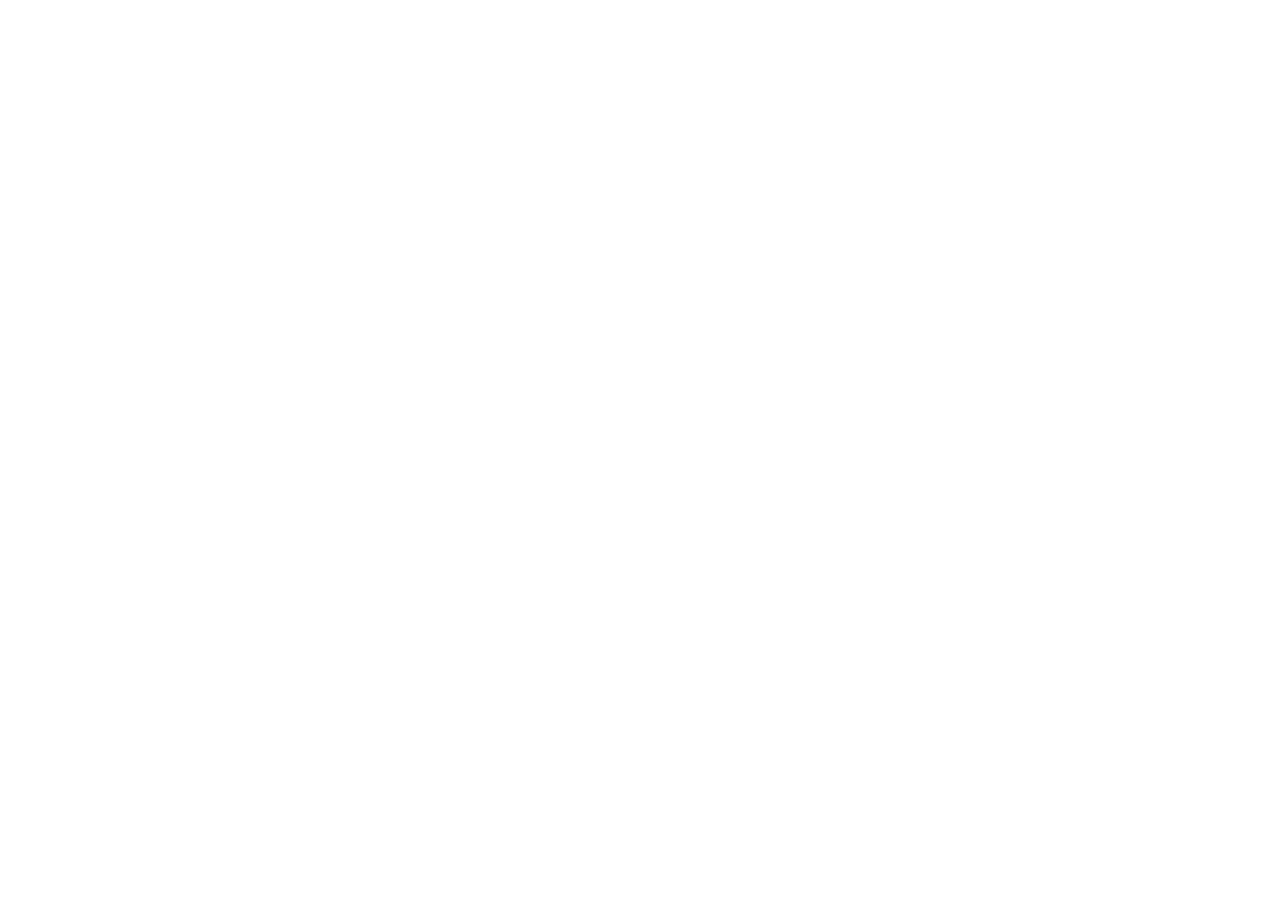
==== index.html @ 898188dc "Criado o arquivo html" ====
<!DOCTYPE html>
<html lang="en">
<head>
    <meta charset="UTF-8">
    <meta http-equiv="X-UA-Compatible" content="IE=edge">
    <meta name="viewport" content="width=device-width, initial-scale=1.0">
    <title>Clínica Médica</title>
</head>
<body>
    
</body>
</html>
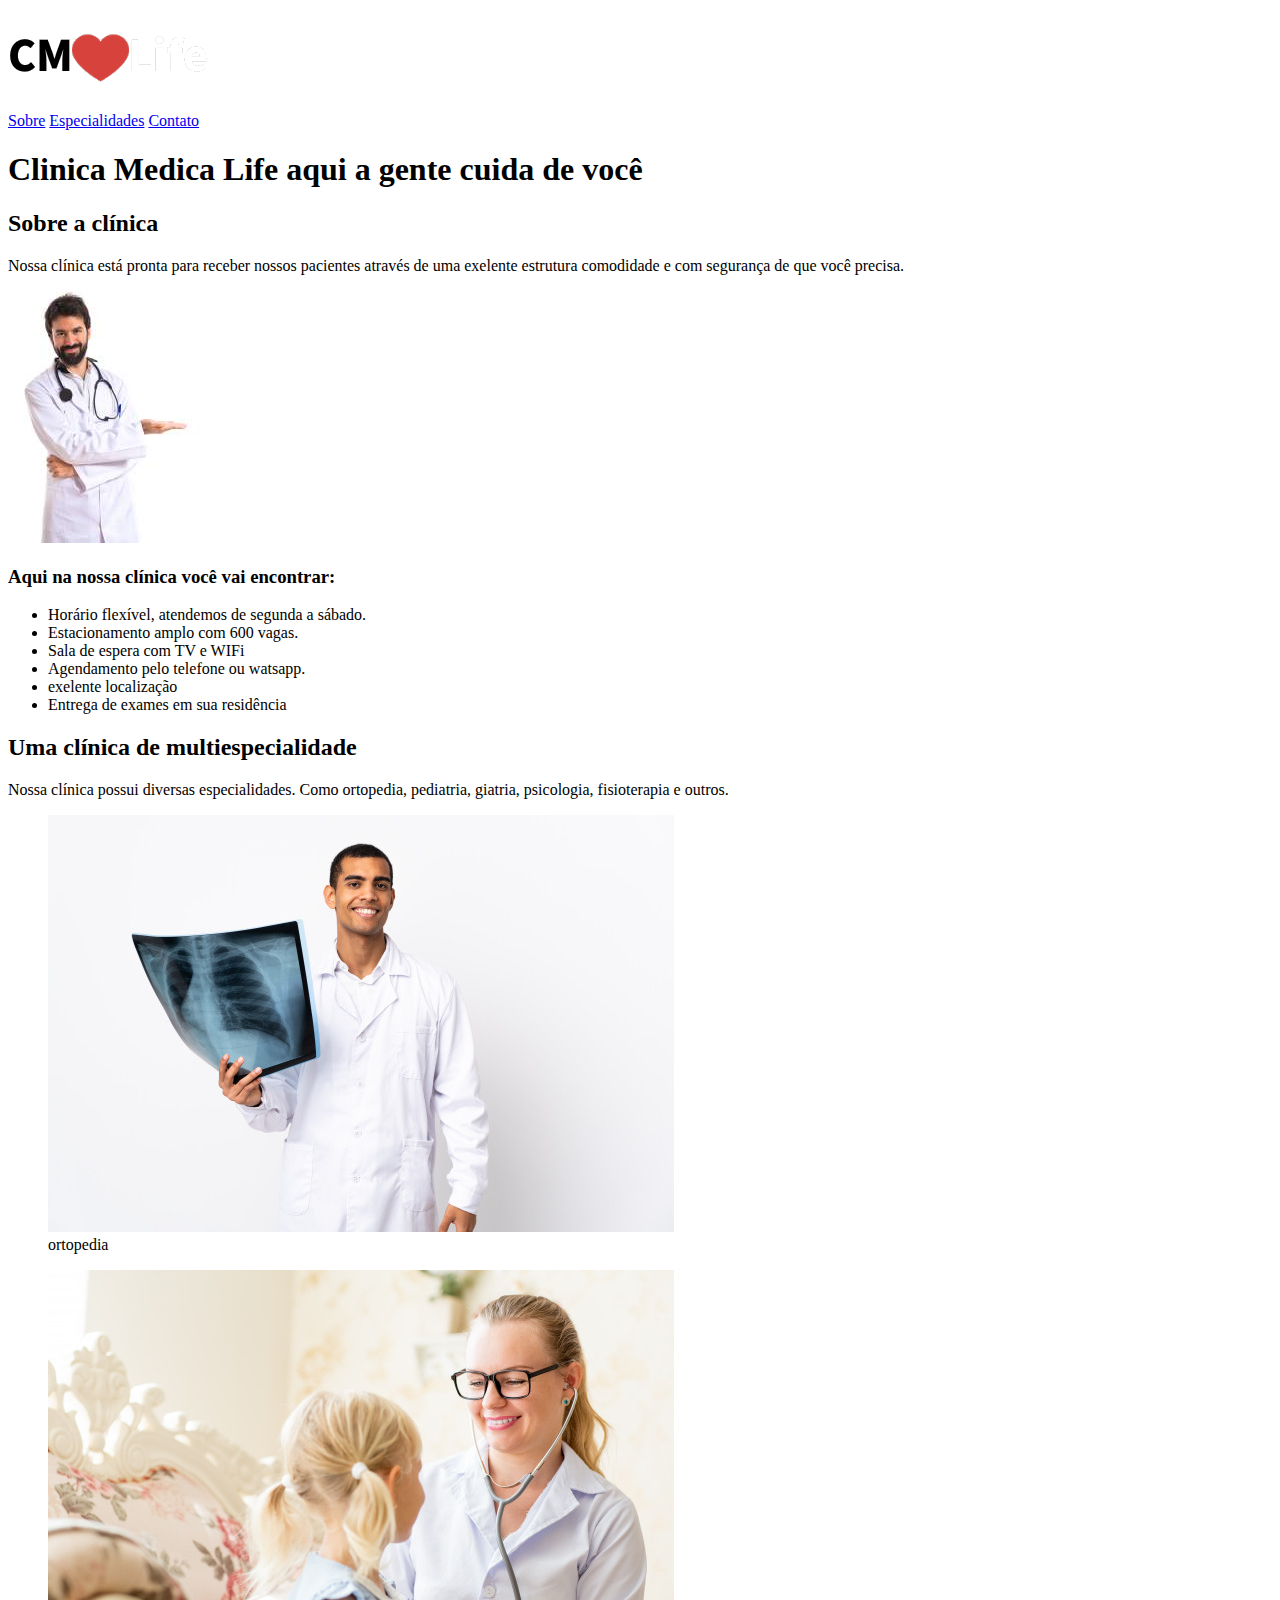
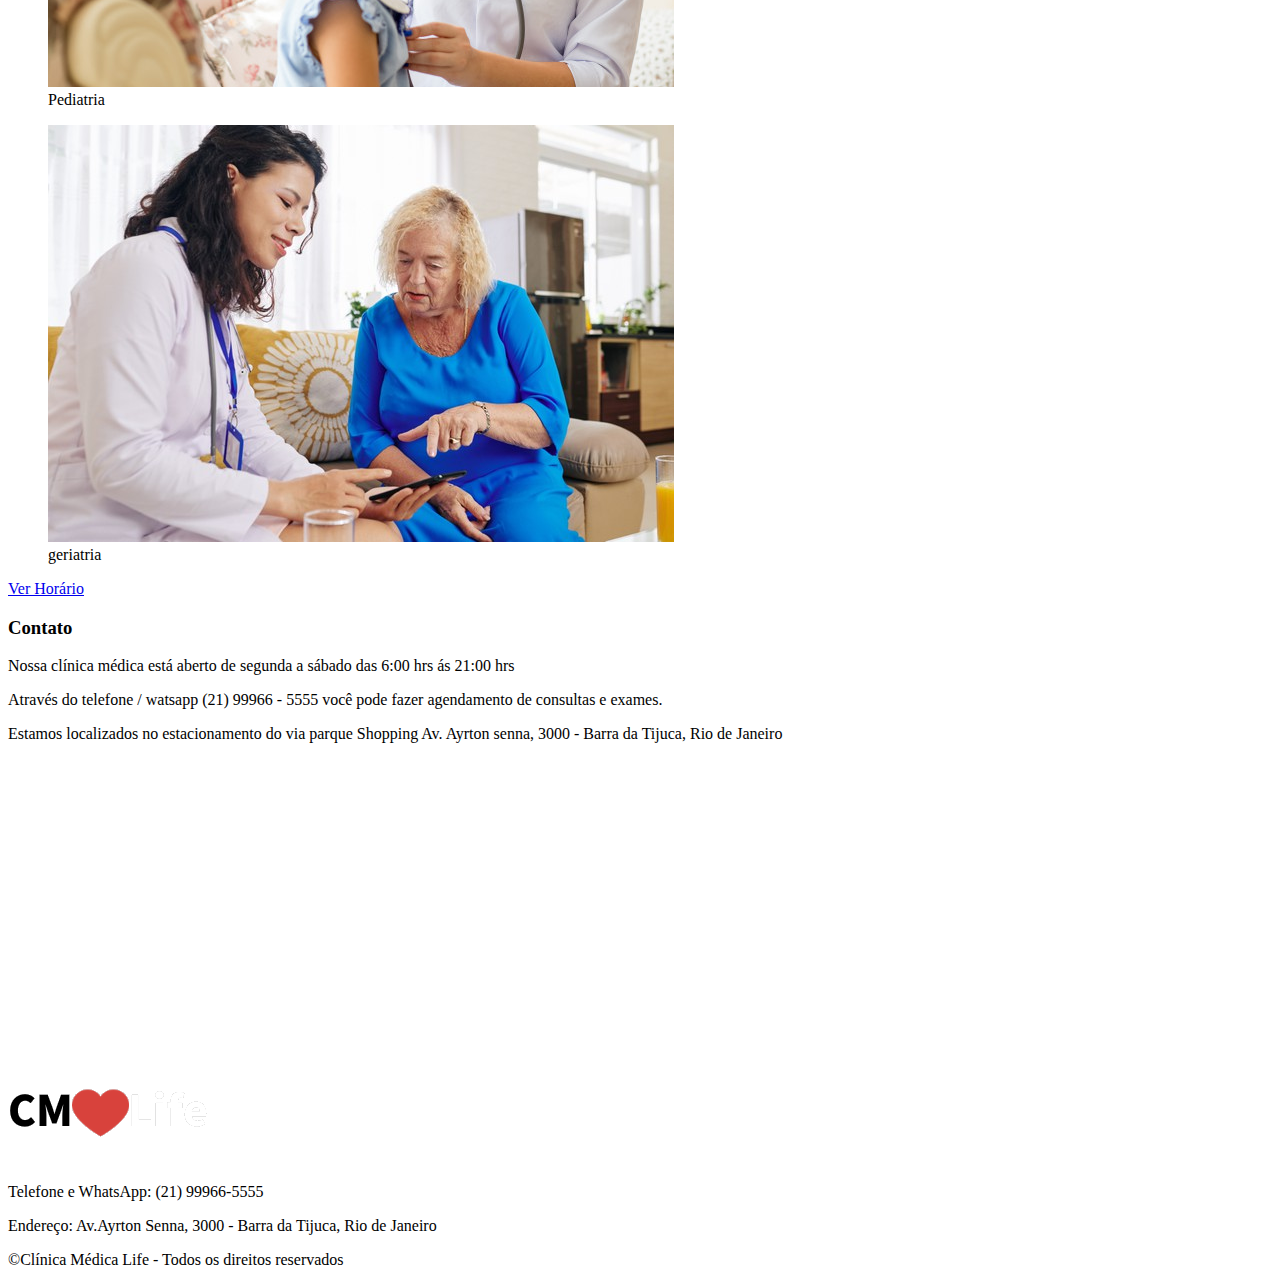
==== commit 9f37b336: "Adicionados as imagens" ====
--- a/index.html
+++ b/index.html
@@ -1,5 +1,5 @@
 <!DOCTYPE html>
-<html lang="en">
+<html lang="pt">
 <head>
     <meta charset="UTF-8">
     <meta http-equiv="X-UA-Compatible" content="IE=edge">
@@ -7,6 +7,80 @@
     <title>Clínica Médica</title>
 </head>
 <body>
-    
+    <header>
+    <div>
+        <a href="index.html"><img src="./assets/logo.png" alt="Logo da página inicial"></a>
+        <nav>
+            <a href="#sobre">Sobre</a>
+            <a href="#">Especialidades</a>
+            <a href="#contato">Contato</a>
+        </nav>
+    </div>
+    </header>
+    <main>
+      <section>
+        <div>
+            <h1>Clinica Medica Life aqui a gente cuida de você</h1>
+        </div>
+      </section>
+    <section id="sobre">
+        <div>
+            <h2>Sobre a clínica</h2>
+            <p>Nossa clínica está pronta para receber nossos pacientes através de uma exelente estrutura comodidade e com segurança de que você precisa.</p>
+        </div>
+        <div>
+            <img src="./assets/medico.jpg" alt="">
+            <div>
+                <h3>Aqui na nossa clínica você vai encontrar:</h3>
+                <ul>
+                    <li>Horário flexível, atendemos de segunda a sábado.</li>
+                    <li>Estacionamento amplo com 600 vagas.</li>
+                    <li>Sala de espera com TV e WIFi</li>
+                    <li>Agendamento pelo telefone ou watsapp.</li>
+                    <li>exelente localização</li>
+                    <li>Entrega de exames em sua residência</li>
+                </ul>
+            </div>
+        </div>
+    </section>
+    <section>
+        <div>
+            <h2>Uma clínica de multiespecialidade</h2>
+            <p>Nossa clínica possui diversas especialidades. Como ortopedia, pediatria, giatria, psicologia, fisioterapia e outros.</p>
+        </div>
+        <div>
+            <figure>
+                <img src="./assets/ortopedia.png" alt="">
+                <figcaption>ortopedia</figcaption>
+            </figure>
+            <figure>
+                <img src="./assets/pediatra.png" alt="">
+                <figcaption>Pediatria</figcaption>
+            </figure>
+            <figure>
+                <img src="./assets/geriatra.png" alt="">
+                <figcaption>geriatria</figcaption>
+            </figure>
+        </div>
+        <p><a href="#">Ver Horário</a></p>
+    </section>
+    <section id="contato">
+        <h3>Contato</h3>
+        <p>Nossa clínica médica está aberto de segunda a sábado das 6:00 hrs ás 21:00 hrs</p>
+        <p>Através do telefone / watsapp (21) 99966 - 5555 você pode fazer agendamento de consultas e exames.</p>
+        <p>Estamos localizados no estacionamento do via parque <span>Shopping Av. Ayrton senna, 3000 - Barra da Tijuca, Rio de Janeiro</span></p>
+        <iframe src="https://www.google.com/maps/embed?pb=!1m18!1m12!1m3!1d470398.2156053071!2d-43.726187392713584!3d-22.9138850283949!2m3!1f0!2f0!3f0!3m2!1i1024!2i768!4f13.1!3m3!1m2!1s0x9bde559108a05b%3A0x50dc426c672fd24e!2sRio%20de%20Janeiro%2C%20RJ%2C%20Brasil!5e0!3m2!1spt-PT!2smz!4v1662237728430!5m2!1spt-PT!2smz" width="1340" height="300" style="border:0;" allowfullscreen="" loading="lazy" referrerpolicy="no-referrer-when-downgrade"></iframe>
+    </section>
+    </main>
+    <footer>
+       <div>
+        <img src="./assets/logo.png" alt="">
+        <div>
+            <p>Telefone e WhatsApp: (21) 99966-5555</p>
+            <p>Endereço: Av.Ayrton Senna, 3000 - Barra da Tijuca, Rio de Janeiro</p>
+            <p>&copy;Clínica Médica Life - Todos os direitos reservados</p>
+        </div>
+       </div>
+    </footer>
 </body>
 </html>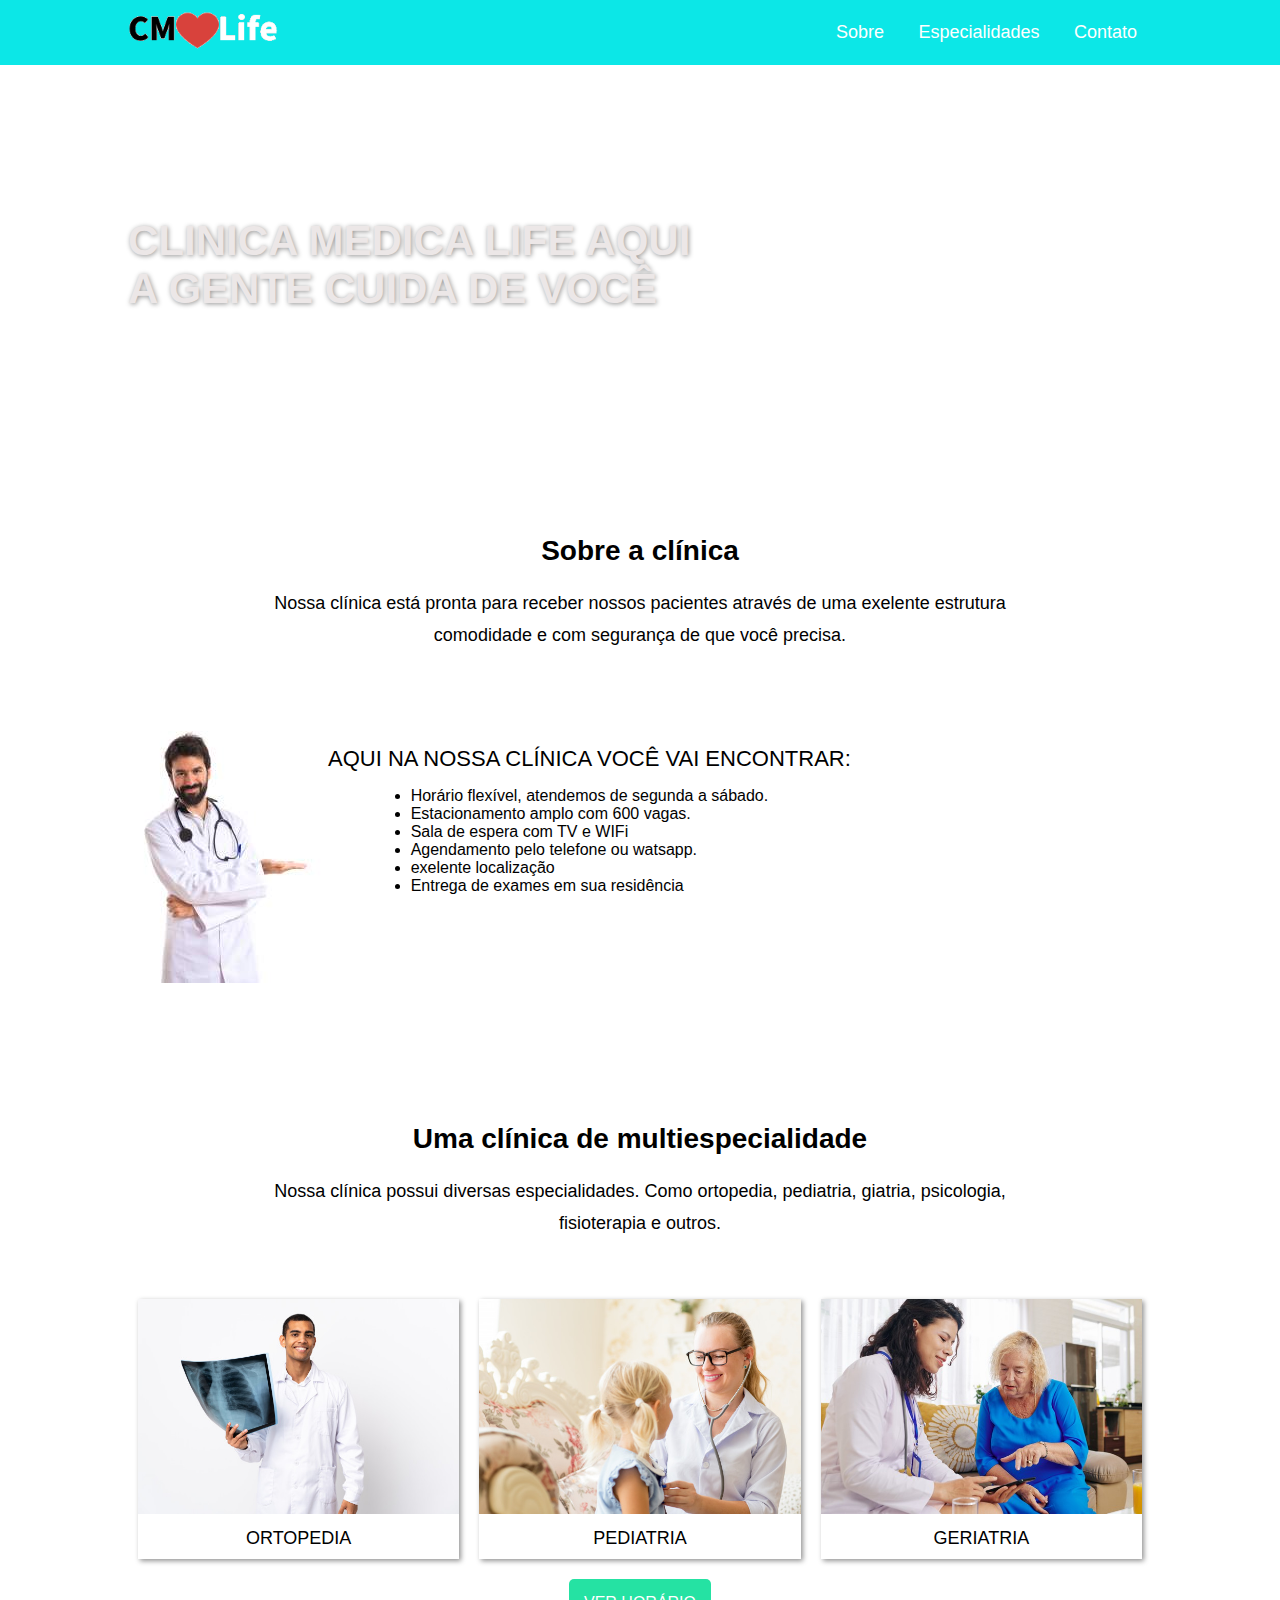
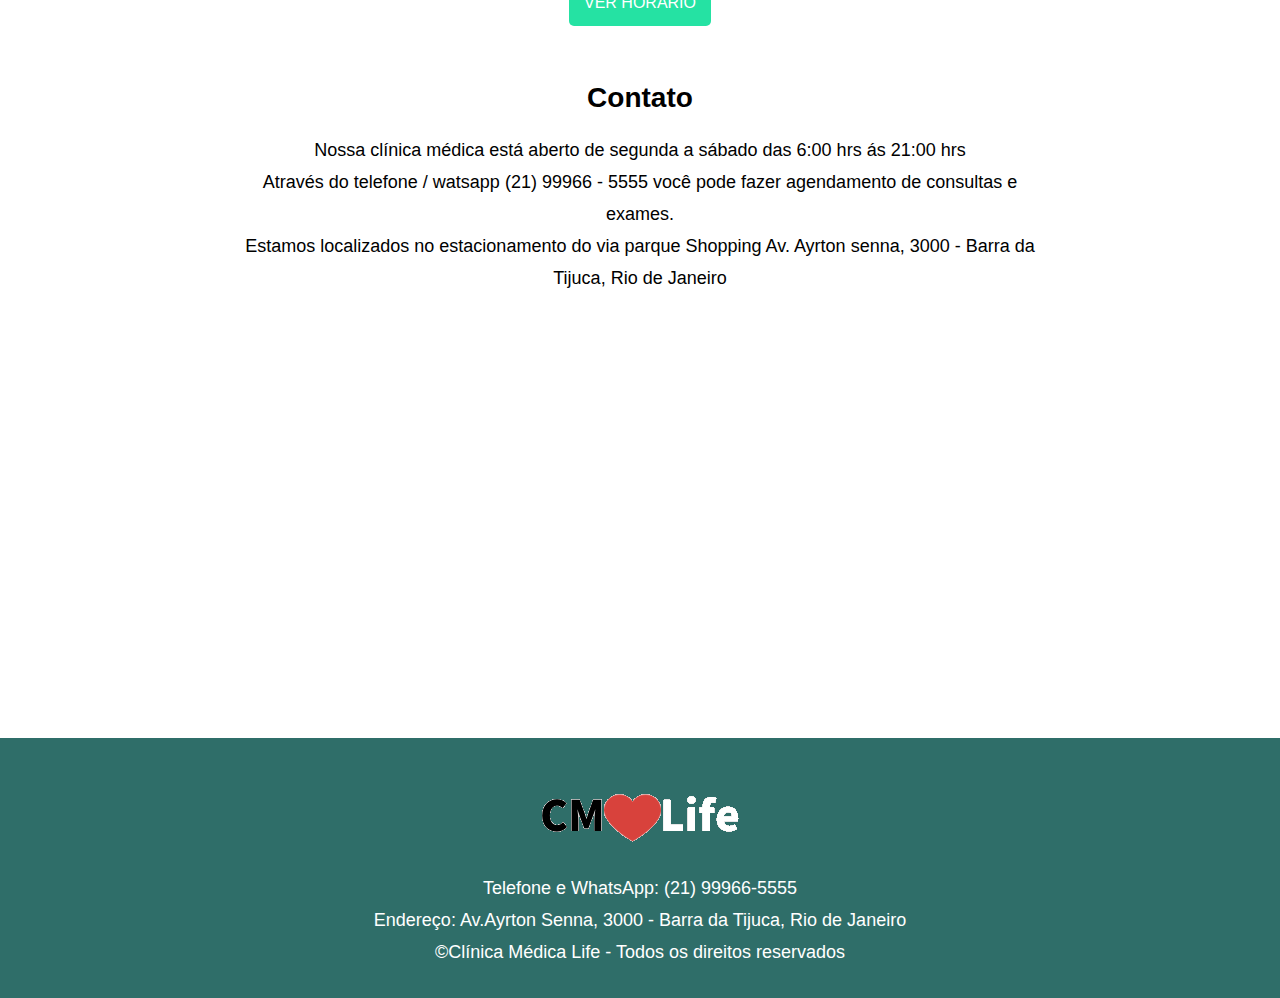
==== commit 49cbd4f3: "Já criei os estilos da página" ====
--- a/index.html
+++ b/index.html
@@ -4,33 +4,35 @@
     <meta charset="UTF-8">
     <meta http-equiv="X-UA-Compatible" content="IE=edge">
     <meta name="viewport" content="width=device-width, initial-scale=1.0">
+    <link rel="stylesheet" href="https://fonts.googleapis.com/css2?family=Source+Sans+Pro:ital,wght@0,200;0,300;0,400;0,600;0,700;0,900;1,200;1,300;1,400;1,600;1,700;1,900&display=swap">
+    <link rel="stylesheet" href="./css/estilos.css">
     <title>Clínica Médica</title>
 </head>
 <body>
-    <header>
-    <div>
+    <header class="tag_principal topo">
+    <div class="secao_limitada div_topo">
         <a href="index.html"><img src="./assets/logo.png" alt="Logo da página inicial"></a>
-        <nav>
+        <nav class="links_topo">
             <a href="#sobre">Sobre</a>
             <a href="#">Especialidades</a>
             <a href="#contato">Contato</a>
         </nav>
     </div>
     </header>
-    <main>
-      <section>
-        <div>
+    <main class="tag_principal">
+      <section class="secao_capa" >
+        <div class="secao_limitada">
             <h1>Clinica Medica Life aqui a gente cuida de você</h1>
         </div>
       </section>
-    <section id="sobre">
-        <div>
+    <section class="secao_limitada" id="sobre">
+        <div class="sobre">
             <h2>Sobre a clínica</h2>
             <p>Nossa clínica está pronta para receber nossos pacientes através de uma exelente estrutura comodidade e com segurança de que você precisa.</p>
         </div>
-        <div>
+        <div class="sobre_atendimento">
             <img src="./assets/medico.jpg" alt="">
-            <div>
+            <div class="detalhes_clinica">
                 <h3>Aqui na nossa clínica você vai encontrar:</h3>
                 <ul>
                     <li>Horário flexível, atendemos de segunda a sábado.</li>
@@ -43,13 +45,13 @@
             </div>
         </div>
     </section>
-    <section>
-        <div>
+    <section class="secao_limitada centraliza">
+        <div class="sobre">
             <h2>Uma clínica de multiespecialidade</h2>
             <p>Nossa clínica possui diversas especialidades. Como ortopedia, pediatria, giatria, psicologia, fisioterapia e outros.</p>
         </div>
-        <div>
-            <figure>
+        <div class="servicos">
+            <figure class="background">
                 <img src="./assets/ortopedia.png" alt="">
                 <figcaption>ortopedia</figcaption>
             </figure>
@@ -64,16 +66,16 @@
         </div>
         <p><a href="#">Ver Horário</a></p>
     </section>
-    <section id="contato">
-        <h3>Contato</h3>
+    <section class="sobre" id="contato">
+        <h2>Contato</h3>
         <p>Nossa clínica médica está aberto de segunda a sábado das 6:00 hrs ás 21:00 hrs</p>
         <p>Através do telefone / watsapp (21) 99966 - 5555 você pode fazer agendamento de consultas e exames.</p>
         <p>Estamos localizados no estacionamento do via parque <span>Shopping Av. Ayrton senna, 3000 - Barra da Tijuca, Rio de Janeiro</span></p>
-        <iframe src="https://www.google.com/maps/embed?pb=!1m18!1m12!1m3!1d470398.2156053071!2d-43.726187392713584!3d-22.9138850283949!2m3!1f0!2f0!3f0!3m2!1i1024!2i768!4f13.1!3m3!1m2!1s0x9bde559108a05b%3A0x50dc426c672fd24e!2sRio%20de%20Janeiro%2C%20RJ%2C%20Brasil!5e0!3m2!1spt-PT!2smz!4v1662237728430!5m2!1spt-PT!2smz" width="1340" height="300" style="border:0;" allowfullscreen="" loading="lazy" referrerpolicy="no-referrer-when-downgrade"></iframe>
+        <iframe src="https://www.google.com/maps/embed?pb=!1m18!1m12!1m3!1d470398.2156053071!2d-43.726187392713584!3d-22.9138850283949!2m3!1f0!2f0!3f0!3m2!1i1024!2i768!4f13.1!3m3!1m2!1s0x9bde559108a05b%3A0x50dc426c672fd24e!2sRio%20de%20Janeiro%2C%20RJ%2C%20Brasil!5e0!3m2!1spt-PT!2smz!4v1662237728430!5m2!1spt-PT!2smz" width="1024" height="400" style="border:0;" allowfullscreen="" loading="lazy" referrerpolicy="no-referrer-when-downgrade"></iframe>
     </section>
     </main>
-    <footer>
-       <div>
+    <footer id="footer" class="tag_principal sobre">
+       <div class="secao_limitada">
         <img src="./assets/logo.png" alt="">
         <div>
             <p>Telefone e WhatsApp: (21) 99966-5555</p>
--- a/css/estilos.css
+++ b/css/estilos.css
@@ -0,0 +1,382 @@
+* {
+    margin: 0;
+    padding: 0;
+    box-sizing: border-box;
+}
+
+body {
+    font-family: 'Source Prop', sans-serif;
+}
+
+.tag_principal {
+    width: 100%;
+    height: auto;
+}
+
+.secao_limitada {
+    max-width: 1024px;
+    width: 100%;
+    height: auto;
+    margin: auto;
+    padding: 30px 0;
+}
+
+.lonks_topo {
+    margin-left: 15px;
+    padding: 10px;
+}
+
+.topo {
+    height: 65px;
+    background-color: rgb(12, 231, 231);
+}
+
+.links_topo a {
+    text-decoration: none;
+    color: #fff;
+    padding: 0 15px;
+    font-size: 18px;
+}
+
+.links_topo a:hover {
+    color: #3355;
+    transition: 20ms;
+}
+
+.div_topo {
+    display: flex;
+    justify-content: space-between;
+    align-items: center;
+    flex-direction: row;
+    height: 100%;
+}
+
+.div_topo img {
+    width: 150px;
+}
+
+.secao_capa {
+    background-image: url("../assets/recepcao.png");
+    width: 100%;
+    height: 400px;
+    background-repeat: no-repeat;
+    background-size: cover;
+    background-position: center center;
+}
+
+
+.secao_capa div {
+    height: 100%;
+    width: 100%;
+    display: flex;
+    align-items: center;
+}
+
+.secao_capa h1 {
+    max-width: 600px;
+    font-size: 42px;
+    text-transform: uppercase;
+    color: #ece7e7;
+    text-shadow: 1px 1px 5px #939393;
+}
+
+#sobre {
+    display: flex;
+    flex-direction: column;
+    justify-content: center;
+    align-items: center;
+}
+
+.sobre_atendimento {
+    width: 100%;
+    height: auto;
+    padding: 40px 0;
+    display: flex;
+}
+
+.centraliza {
+    text-align: center;
+}
+
+.centraliza a {
+    padding: 15px;
+    background-color: rgb(37, 226, 163);
+    color: #fff;
+    border-radius: 5px;
+    font-size: 16px;
+    text-transform: uppercase;
+    text-decoration: none;
+}
+
+.detalhes_clinica {
+    display: flex;
+    flex-direction: column;
+    justify-content: start;
+    align-items: center;
+}
+.detalhes_clinica h3 {
+    font-size: 22px;
+    text-transform: uppercase;
+    text-align: justify;
+    font-weight: 300;
+    margin: 15px 0;
+}
+
+.sobre {
+    margin: 40px 0;
+    width: 100%;
+    text-align: center;
+}
+
+.sobre p {
+   max-width: 800px;
+    margin: auto;
+    font-size: 18px;
+    line-height: 32px;
+}
+
+.sobre h2 {
+    font-size: 28px;
+    margin-bottom: 20px;
+
+}
+
+.servicos {
+    width: 100%;
+    height: 300px;
+    display: flex;
+    flex-direction: row;
+    align-items: center;
+    margin-bottom: 15px;
+}
+
+.background img{
+background-color: rgb(50, 214, 214);
+}
+
+.servicos figure {
+    width: calc(100% / 3);
+    margin: 0 10px;
+    box-shadow: 2px 2px 5px #939393;
+    text-align: center;
+}
+
+figcaption {
+    padding: 10px;
+    font-size:  18px;
+    text-transform: uppercase;
+}
+
+.servicos img {
+    width: 100%;
+    height: 100%;
+}
+
+#footer {
+    background-color: rgb(47, 110, 105);
+    padding-bottom: 0;
+    margin-bottom: 0;
+    color: #fff;
+}
+
+@media (min-width: 426px) and (max-width: 768px){
+    .topo {
+        height: 150px;
+        padding: 10px;
+    }
+
+    .div_topo {
+        display: flex;
+        flex-direction: column;
+        align-items: center;
+        justify-content: center;
+        height: 100%;
+    }
+
+    .links_topo {
+        height: 50px;
+        width: 100%;
+        border-top: 1px solid #939393;
+        display: flex;
+        align-items: center;
+        justify-content: space-around;
+        flex-direction: row;
+        padding: 10px;
+    }
+    .links_topo a {
+        font-size: 20px;
+        padding: 10px;
+    }
+
+    .secao_capa {
+        width: 100%;
+        height: 300px;
+    }
+
+    .secao_capa h1 {
+        font-size: 28px;
+    }
+
+    .sobre p {
+        font-size: 18px;
+    }
+
+    .sobre h2 {
+        font-size: 22px;
+    }
+
+    .servicos {
+        display: flex;
+        flex-direction: row;
+        flex-wrap: wrap;
+        justify-content: center;
+        width: 100%;
+        height: max-content;
+        margin-bottom: 40px;
+    }
+
+    .servicos figure {
+        width: 90%;
+        height: 300px;
+        margin: 15px 0;
+    }
+
+    .centraliza a {
+        font-size: 12px;
+    }
+
+    figcaption {
+        width: 100%;
+        font-size: 14px;
+        padding: 5px;
+    }
+
+    .sobre_atendimento {
+        margin: 20px 0;
+    }
+
+    .sobre_atendimento img {
+        display: none;
+    }
+
+    .sobre_atendimento h3 {
+        font-size: 20px;
+    }
+
+    .sobre_atendimento ul {
+        font-size: 17px;
+    }
+
+    .detalhes_clinica {
+        width: 100%;
+        margin: 20px 0 ;
+
+    }
+
+   /* #contato {
+        margin-top: 850px;
+    }*/
+}
+
+@media (max-width: 425px){
+    .topo {
+        height: 100px;
+        padding: 5px;
+    }
+
+    .div_topo {
+        display: flex;
+        flex-direction: column;
+        align-items: center;
+        justify-content: center;
+        height: 100%;
+    }
+
+    .secao_limitada {
+        width: 100%;
+        height: auto;
+        padding: 6px 0;
+    }
+
+    .div_topo img {
+        width: 80px;
+    }
+
+    .links_topo {
+        height: 50%;
+        width: 100%;
+        border-top: 1px solid #939393;
+        display: flex;
+        align-items: center;
+        justify-content: space-around;
+        padding: 10px;
+    }
+    .links_topo a {
+        font-size: 14px;
+        padding: 10px;
+    }
+
+    .secao_capa {
+        width: 100%;
+        height: 200px;
+    }
+
+    .secao_capa h1 {
+        font-size: 20px;
+    }
+
+    .sobre p {
+        font-size: 14px;
+    }
+
+    .sobre h2 {
+        font-size: 16px;
+    }
+
+    .servicos {
+        display: flex;
+        flex-direction: column;
+        width: 100%;
+        height: max-content;
+        margin-bottom: 40px;
+    }
+
+    .servicos figure {
+        width: 90%;
+        height: 200px;
+        margin: 15px 0;
+    }
+
+    figcaption {
+        width: 100%;
+        font-size: 14px;
+        padding: 5px;
+    }
+
+    .sobre_atendimento {
+        margin: 20px 0;
+    }
+
+    .sobre_atendimento img {
+        display: none;
+    }
+
+    .sobre_atendimento h3 {
+        font-size: 14px;
+    }
+
+    .centraliza a {
+        font-size: 14px;
+    }
+
+    .sobre_atendimento ul {
+        font-size: 13px;
+    }
+
+    .detalhes_clinica {
+        width: 100%;
+        margin: 20px 0 ;
+
+    }
+
+}